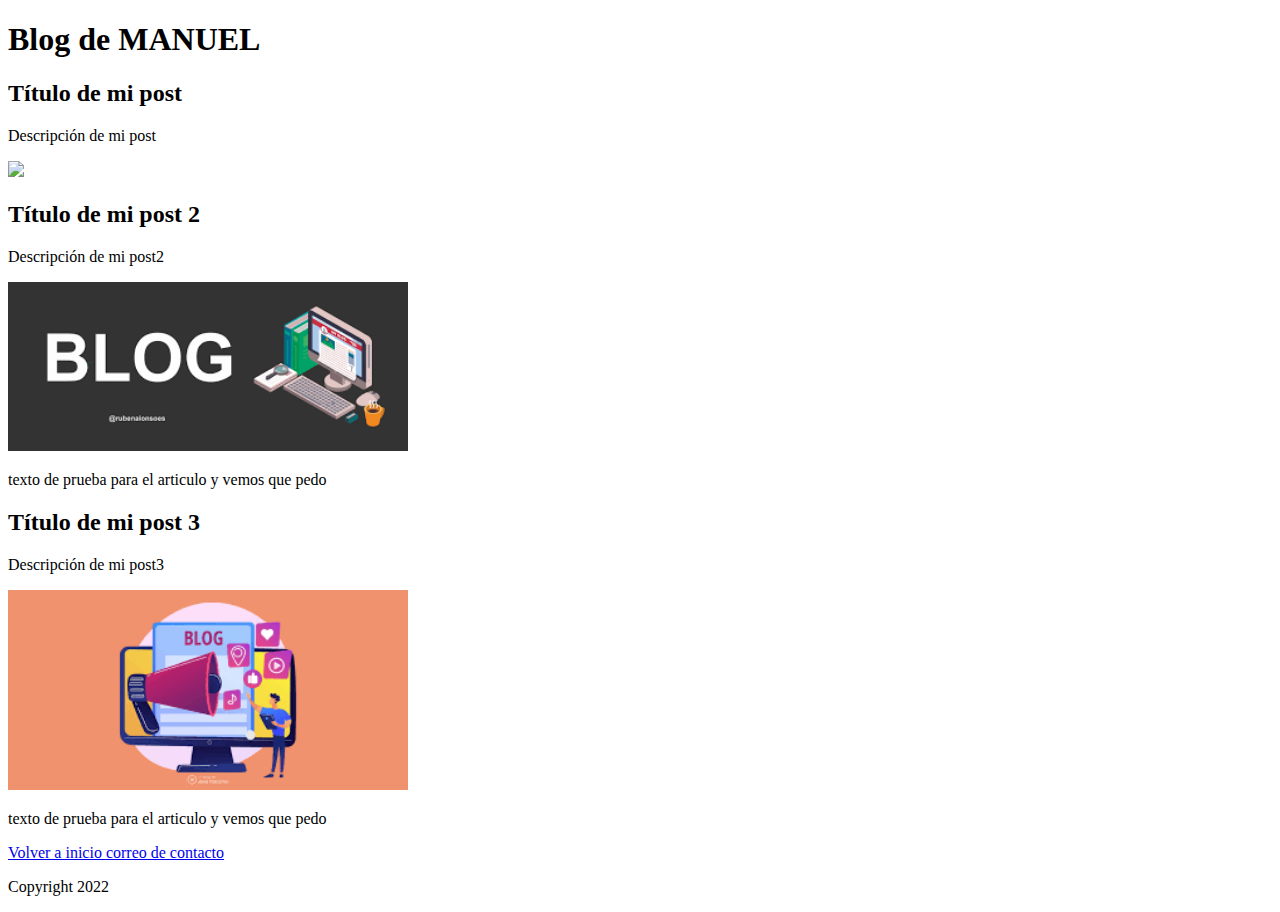
==== blog.html @ ed2036c4 "Add files via upload" ====
<!DOCTYPE html>
<html>
<head>
    
    <title>Mi primer blog</title>
    <link rel="preconnect" href="https://fonts.googleapis.com">
    <link rel="preconnect" href="https://fonts.gstatic.com" crossorigin>
    <link href="https://fonts.googleapis.com/css2?family=Montserrat&family=Roboto&display=swap" rel="stylesheet">
    <link rel="stylesheet" href="blog.css">
</head>
<body>
    <header id="titulo">
        <h1>Blog de MANUEL</h1><!--Si quiero asignar un mismo nombre a varias etiquetas no uso id sino class-->
    </header>
   <!--No complicarnos la vida con divs anidados sin necesidad-->
   
    <section class="container">
        <article class="post">
            <h2>Título de mi post</h2>
            <p>Descripción de mi post</p>
            <img src="https://upload.wikimedia.org/wikipedia/commons/4/42/Blog_%281%29.jpg" width="400"/>
            
        </article>
        <article class="post">
            <h2>Título de mi post 2</h2>
            <p>Descripción de mi post2</p>
            <img src="[data-uri]" width="400"/>
            <p>texto de prueba para el articulo y vemos que pedo</p>
        </article>
        <article class="post">
            <h2>Título de mi post 3</h2>
            <p>Descripción de mi post3</p>
            <img src="[data-uri]" width="400"/>
            <p>texto de prueba para el articulo y vemos que pedo</p>
        </article>
    </section>
    <footer>
        <section>
            <a href="#titulo"> Volver a inicio </a>
            <a href="mailto:manutar123@gmail.com">correo de contacto</a>
            
        </section>
        <p>Copyright 2022</p>
    </footer>
</body>
</html>
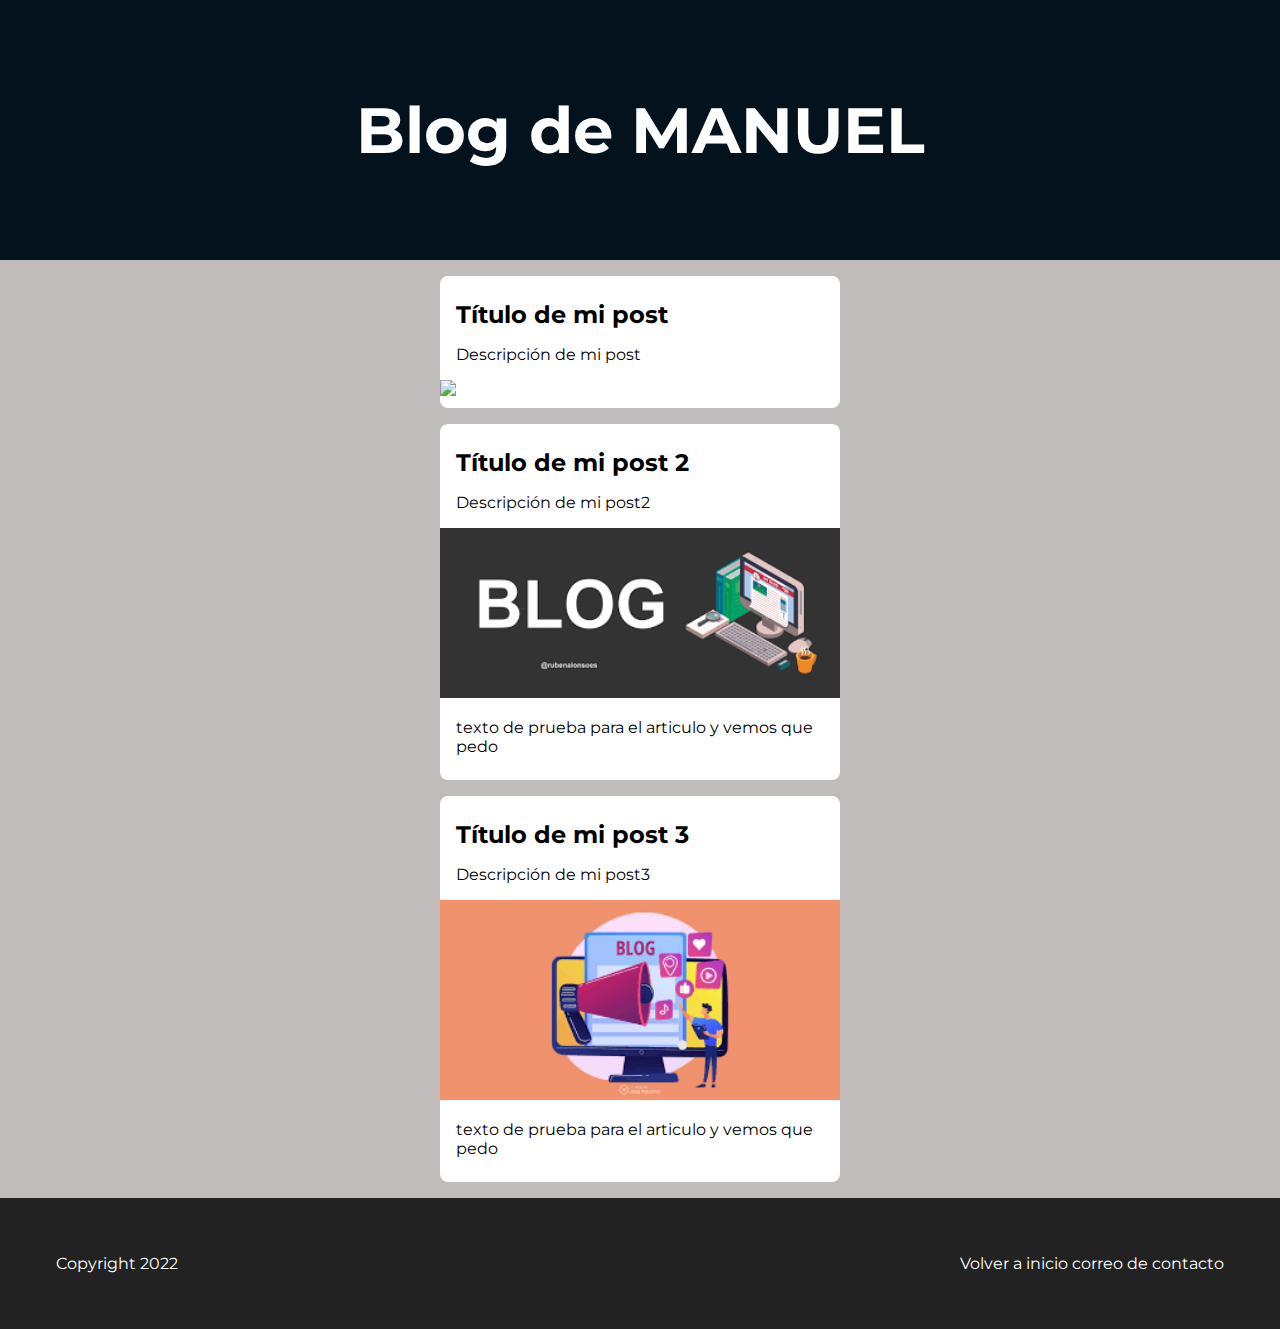
==== commit 551df54f: "actualizando los docs de html y php" ====
--- a/blog.html
+++ b/blog.html
@@ -1,46 +1,45 @@
-<!DOCTYPE html>
-<html>
-<head>
-    
-    <title>Mi primer blog</title>
-    <link rel="preconnect" href="https://fonts.googleapis.com">
-    <link rel="preconnect" href="https://fonts.gstatic.com" crossorigin>
-    <link href="https://fonts.googleapis.com/css2?family=Montserrat&family=Roboto&display=swap" rel="stylesheet">
-    <link rel="stylesheet" href="blog.css">
-</head>
-<body>
-    <header id="titulo">
-        <h1>Blog de MANUEL</h1><!--Si quiero asignar un mismo nombre a varias etiquetas no uso id sino class-->
-    </header>
-   <!--No complicarnos la vida con divs anidados sin necesidad-->
-   
-    <section class="container">
-        <article class="post">
-            <h2>Título de mi post</h2>
-            <p>Descripción de mi post</p>
-            <img src="https://upload.wikimedia.org/wikipedia/commons/4/42/Blog_%281%29.jpg" width="400"/>
-            
-        </article>
-        <article class="post">
-            <h2>Título de mi post 2</h2>
-            <p>Descripción de mi post2</p>
-            <img src="[data-uri]" width="400"/>
-            <p>texto de prueba para el articulo y vemos que pedo</p>
-        </article>
-        <article class="post">
-            <h2>Título de mi post 3</h2>
-            <p>Descripción de mi post3</p>
-            <img src="[data-uri]" width="400"/>
-            <p>texto de prueba para el articulo y vemos que pedo</p>
-        </article>
-    </section>
-    <footer>
-        <section>
-            <a href="#titulo"> Volver a inicio </a>
-            <a href="mailto:manutar123@gmail.com">correo de contacto</a>
-            
-        </section>
-        <p>Copyright 2022</p>
-    </footer>
-</body>
+<!DOCTYPE html>
+<html>
+<head>
+    
+    <title>Mi primer blog</title>
+    <link rel="preconnect" href="https://fonts.googleapis.com">
+    <link rel="preconnect" href="https://fonts.gstatic.com" crossorigin>
+    <link href="https://fonts.googleapis.com/css2?family=Montserrat&family=Roboto&display=swap" rel="stylesheet">
+    <link rel="stylesheet" href="blog.css">
+</head>
+<body>
+    <header id="titulo">
+        <h1>Blog de MANUEL</h1><!--Si quiero asignar un mismo nombre a varias etiquetas no uso id sino class-->
+    </header>
+   <!--No complicarnos la vida con divs anidados sin necesidad-->
+   
+    <section class="container">
+        <article class="post">
+            <h2>Título de mi post</h2>
+            <p>Descripción de mi post</p>
+            <img src="https://upload.wikimedia.org/wikipedia/commons/4/42/Blog_%281%29.jpg" width="400"/>
+            
+        </article>
+        <article class="post">
+            <h2>Título de mi post 2</h2>
+            <p>Descripción de mi post2</p>
+            <img src="[data-uri]" width="400"/>
+            <p>texto de prueba para el articulo y vemos que pedo</p>
+        </article>
+        <article class="post">
+            <h2>Título de mi post 3</h2>
+            <p>Descripción de mi post3</p>
+            <img src="[data-uri]" width="400"/>
+            <p>texto de prueba para el articulo y vemos que pedo</p>
+        </article>
+    </section>
+    <footer>
+        <section>
+            <a href="#titulo"> Volver a inicio </a>
+            <a href="mailto:manutar123@gmail.com">correo de contacto</a>
+        </section>
+        <p>Copyright 2022</p>
+    </footer>
+</body>
 </html>--- a/blog.css
+++ b/blog.css
@@ -0,0 +1,54 @@
+html{
+    font-family: 'Montserrat', sans-serif;
+}
+body{
+    margin: 0;
+    background-color: rgb(192, 188, 188);
+}
+header{
+    background-color: rgb(3, 18, 29);
+    color: white;
+    padding: 3rem 2rem;
+}
+header h1{
+    font-size: 4rem;
+    text-align: center;
+
+}
+.container{
+    width: 400px;
+    margin: auto;
+}
+section article{
+    transition: all box-shadow 0.3s ease;
+    background-color: #fff;
+    margin: 1rem 0;
+    border-radius: 0.5rem;
+    padding: 0.5rem 0;
+    cursor: pointer;
+}
+section article:hover{
+    box-shadow: 0 0.1rem 0.4rem rgba(0,0,0,30);
+}
+section article h2, section article p{
+    margin: 1rem;
+}
+footer{
+    background-color: #222;
+    padding: 3.5rem;
+    color: #fff;
+}
+footer section{
+    float: right;
+}
+footer p{
+    margin: 0;
+}
+footer a{
+    transition:  color 0.3s ease;
+    color: white;
+    text-decoration: none;
+}
+footer a:hover{
+    color: cornflowerblue;
+}